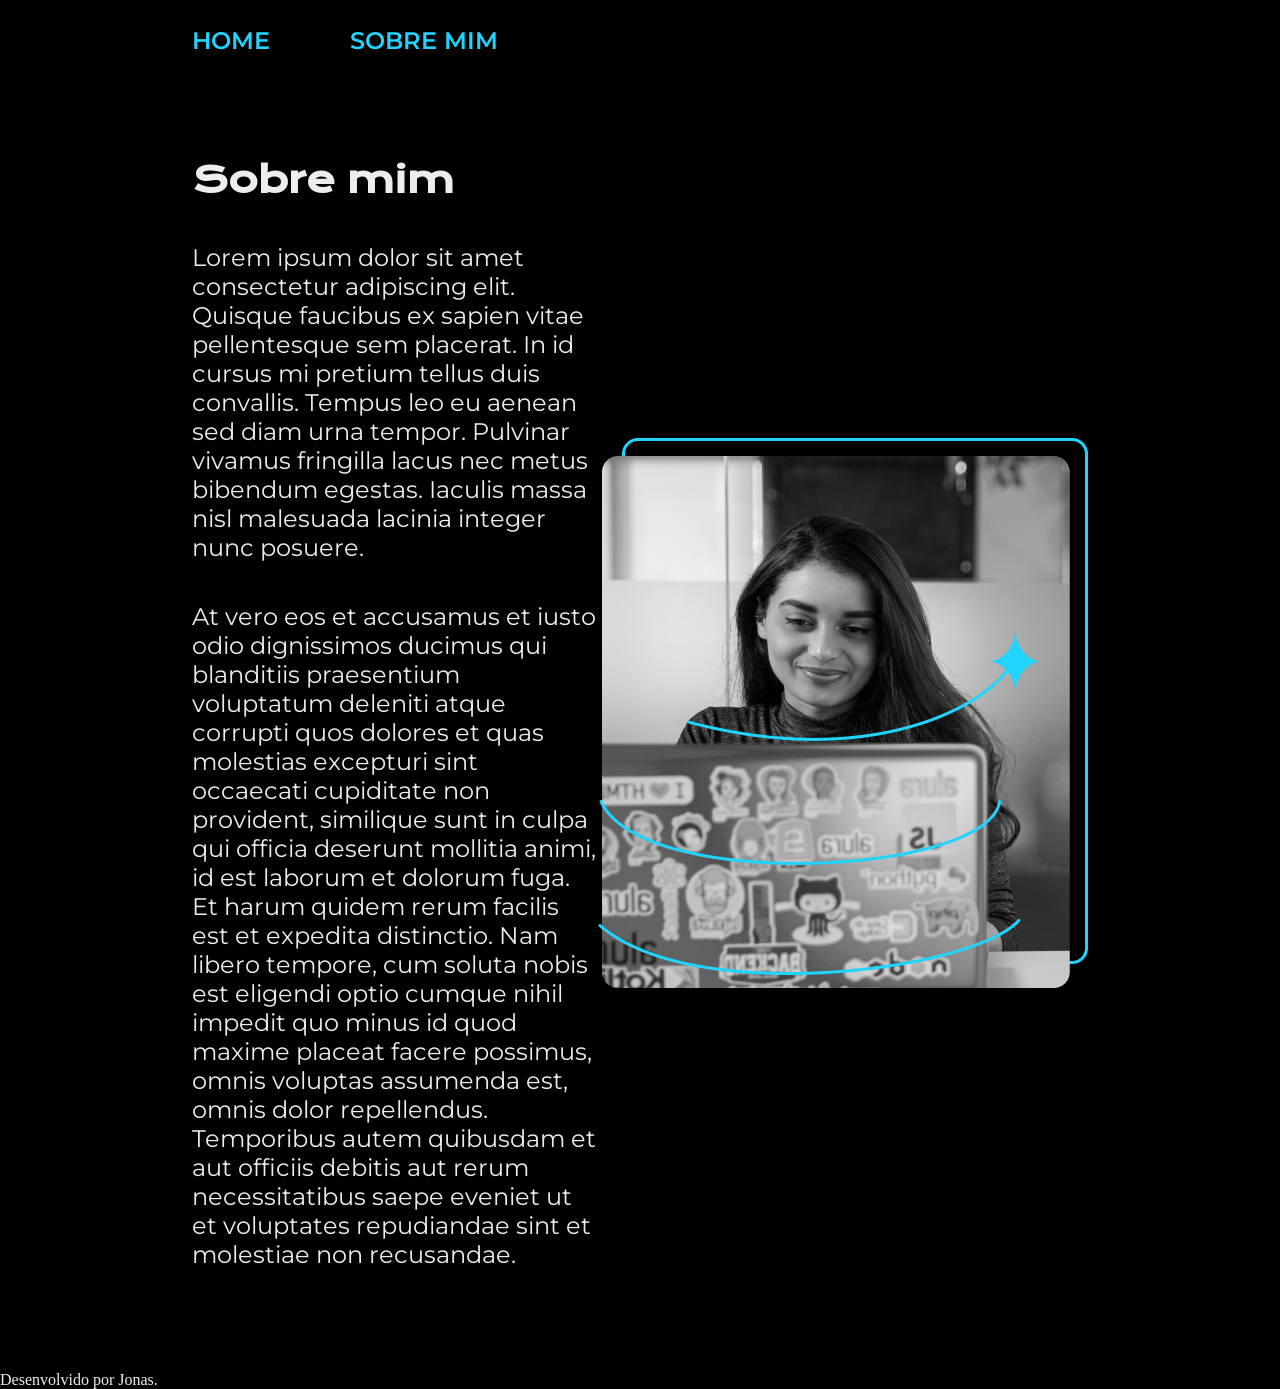
==== about.html @ 860b4fb9 "adicionando os documentos do projeto" ====
<!DOCTYPE html>
<html lang="pt-br">
<head>
    <meta charset="UTF-8">
    <meta name="viewport" content="width=device-width, initial-scale=1.0">
    <title>Sobre mim</title>

    <link rel="stylesheet" href="./styles/style.css">
</head>
<body>
    <header class="cabecalho">
        <nav class="cabecalho__menu">
            <a class="cabecalho__menu__link" href="index.html">Home</a>
            <a class="cabecalho__menu__link" href="about.html">Sobre mim</a>
        </nav>
    </header>
    <main class="apresentacao">
        <section class="apresentacao__conteudo">
            <h1 class="apresentacao__conteudo__titulo">Sobre mim</h1>
            <p class="apresentacao__conteudo__texto">Lorem ipsum dolor sit amet consectetur adipiscing elit. Quisque faucibus ex sapien vitae pellentesque sem placerat. In id cursus mi pretium tellus duis convallis. Tempus leo eu aenean sed diam urna tempor. Pulvinar vivamus fringilla lacus nec metus bibendum egestas. Iaculis massa nisl malesuada lacinia integer nunc posuere.</p>
            <p class="apresentacao__conteudo__texto">At vero eos et accusamus et iusto odio dignissimos ducimus qui blanditiis praesentium voluptatum deleniti atque corrupti quos dolores et quas molestias excepturi sint occaecati cupiditate non provident, similique sunt in culpa qui officia deserunt mollitia animi, id est laborum et dolorum fuga. Et harum quidem rerum facilis est et expedita distinctio. Nam libero tempore, cum soluta nobis est eligendi optio cumque nihil impedit quo minus id quod maxime placeat facere possimus, omnis voluptas assumenda est, omnis dolor repellendus. Temporibus autem quibusdam et aut officiis debitis aut rerum necessitatibus saepe eveniet ut et voluptates repudiandae sint et molestiae non recusandae.</p>
        </section>
        <img src="./assets/Imagem.png" alt="Foto da Joana Santos programando">
    </main>
    <footer class="footer">
         <p>Desenvolvido por Jonas.</p>
    </footer>
</body>
</html>
---- styles/style.css ----
@import url('https://fonts.googleapis.com/css2?family=Krona+One&family=Montserrat:wght@400;600&display=swap');

:root {
    --cor-primaria: #000000;
    --cor-secundaria:#f6f6f6f6;
    --cor-terciaria: #22D4FD;
    --cor-hover: #272727;

    --fonte-primaria: 'Krona One', sans-serif;
    --fonte-secundaria: 'Montserrat', sans-serif;
}
*{
    margin: 0;
    padding: 0;
}

body{
    box-sizing: border-box;
    background-color: var(--cor-primaria);
    color: var(--cor-secundaria);
}

.cabecalho {
    padding: 2% 0 0 15%;
}

.cabecalho__menu {
    display: flex;
    gap: 80px;
}

.cabecalho__menu__link {
    font-family: var(--fonte-secundaria);
    font-size: 24px;
    font-weight: 600;
    color: var(--cor-terciaria);
    text-decoration: none;
    text-transform: uppercase;
}

.apresentacao{
    padding: 8% 15%;
    display: flex;
    align-items: center;
    justify-content: space-between;
}

.apresentacao__conteudo{
    width: 615px;
    display: flex;
    flex-direction: column;
    gap: 40px;
}

.apresentacao__conteudo__titulo{
    font-size: 36px;
    font-family: var(--fonte-primaria);
}


.titulo-destaque{
    color: var(--cor-terciaria);
}

.apresentacao__conteudo__texto{
    font-size: 24px;
    font-family: var(--fonte-secundaria);
}

.apresentacao__links{
    display: flex;
    flex-direction: column;
    justify-content: space-between;
    align-items: center;
    gap: 32px;  /*Espaçamento entre os elementos dentro da classe pai*/
}

.apresentacao__links__subtitulo{
    font-family: var(--fonte-primaria);
    font-weight: 400;
    font-size: 24px;
}

.apresentacao__links__link{
    display: flex;
    justify-content: center;
    gap: 16px;
    border: 2px solid var(--cor-terciaria);
    width: 378px;
    text-align: center;
    border-radius: 8px;
    font-size: 24px;
    font-weight: 600;
    padding: 21.5px 0;
    text-decoration: none;
    color: var(--cor-secundaria);
    font-family: var(--fonte-secundaria);
}

.apresentacao__links__link:hover{
    background-color: var(--cor-hover);
}

.rodape {
    color: var(--cor-primaria);
    background-color: var(--cor-terciaria);
    padding: 24px;
    text-align: center;
    font-family: var(--fonte-secundaria);
    font-size: 24px;
}
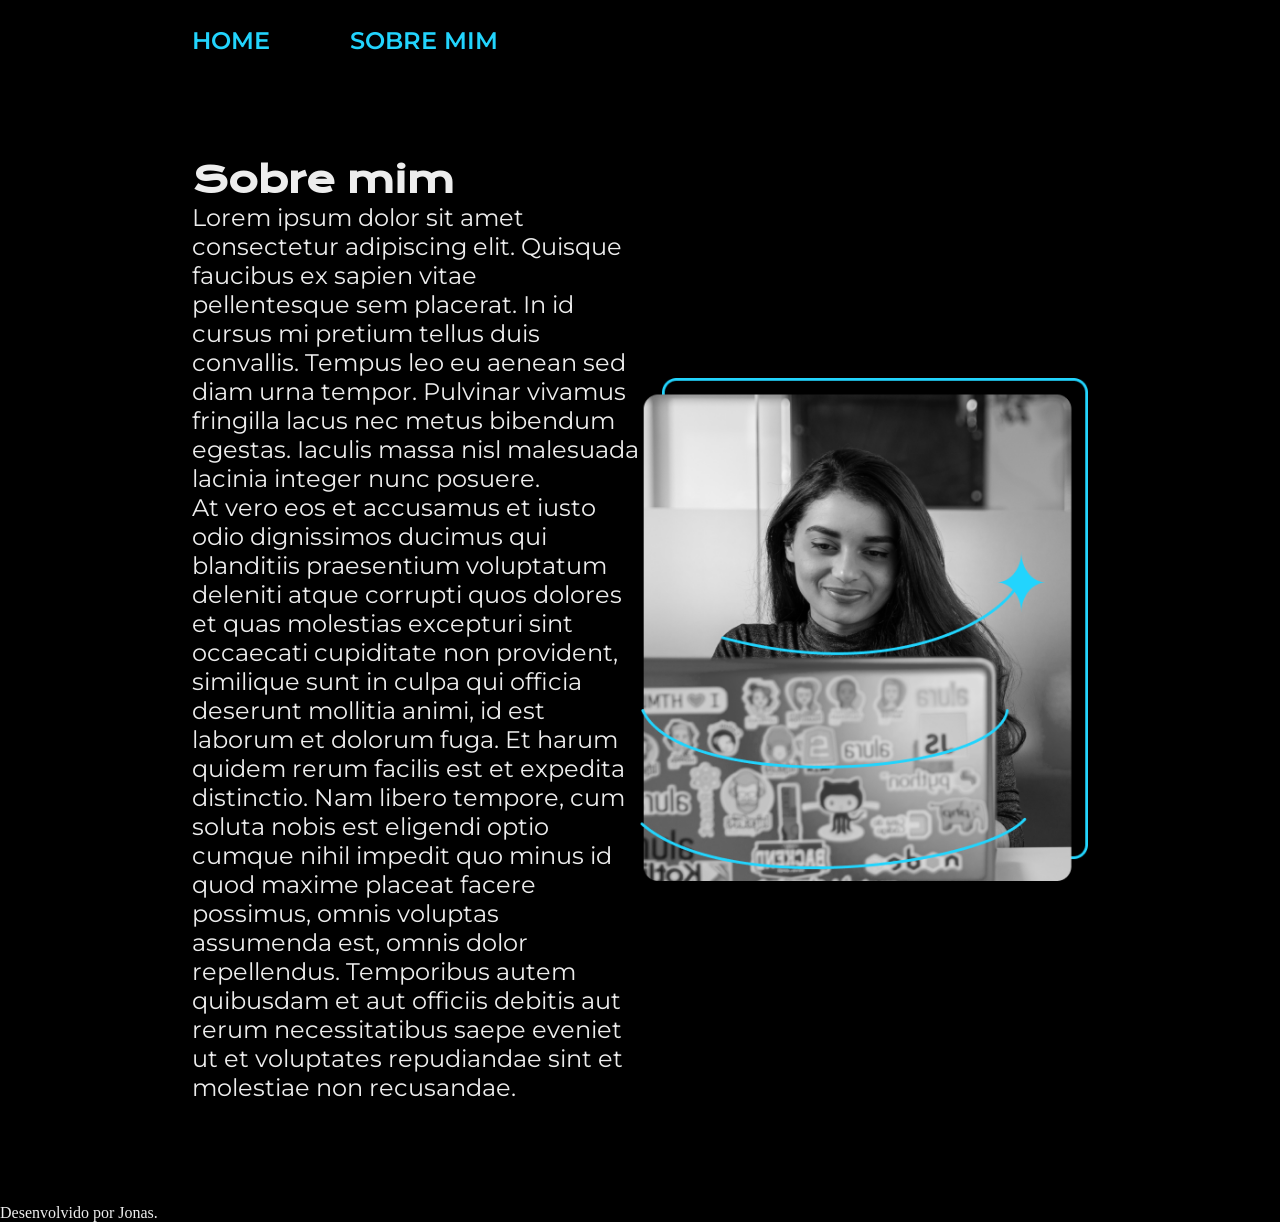
==== commit 49a9cbb8: "alterando o tamanho das fontes da pagina de px para porcentagem %" ====
--- a/about.html
+++ b/about.html
@@ -20,7 +20,7 @@
             <p class="apresentacao__conteudo__texto">Lorem ipsum dolor sit amet consectetur adipiscing elit. Quisque faucibus ex sapien vitae pellentesque sem placerat. In id cursus mi pretium tellus duis convallis. Tempus leo eu aenean sed diam urna tempor. Pulvinar vivamus fringilla lacus nec metus bibendum egestas. Iaculis massa nisl malesuada lacinia integer nunc posuere.</p>
             <p class="apresentacao__conteudo__texto">At vero eos et accusamus et iusto odio dignissimos ducimus qui blanditiis praesentium voluptatum deleniti atque corrupti quos dolores et quas molestias excepturi sint occaecati cupiditate non provident, similique sunt in culpa qui officia deserunt mollitia animi, id est laborum et dolorum fuga. Et harum quidem rerum facilis est et expedita distinctio. Nam libero tempore, cum soluta nobis est eligendi optio cumque nihil impedit quo minus id quod maxime placeat facere possimus, omnis voluptas assumenda est, omnis dolor repellendus. Temporibus autem quibusdam et aut officiis debitis aut rerum necessitatibus saepe eveniet ut et voluptates repudiandae sint et molestiae non recusandae.</p>
         </section>
-        <img src="./assets/Imagem.png" alt="Foto da Joana Santos programando">
+        <img class="apresentacao__imagem" src="./assets/Imagem.png" alt="Foto da Joana Santos programando">
     </main>
     <footer class="footer">
          <p>Desenvolvido por Jonas.</p>
--- a/styles/style.css
+++ b/styles/style.css
@@ -31,29 +31,29 @@
 
 .cabecalho__menu__link {
     font-family: var(--fonte-secundaria);
-    font-size: 24px;
+    font-size: 1.5rem;
     font-weight: 600;
     color: var(--cor-terciaria);
     text-decoration: none;
     text-transform: uppercase;
 }
 
-.apresentacao{
+.apresentacao {
     padding: 8% 15%;
     display: flex;
     align-items: center;
     justify-content: space-between;
 }
 
-.apresentacao__conteudo{
-    width: 615px;
+.apresentacao__conteudov{
+    width: 50%;
     display: flex;
     flex-direction: column;
     gap: 40px;
 }
 
 .apresentacao__conteudo__titulo{
-    font-size: 36px;
+    font-size: 2.25rem;
     font-family: var(--fonte-primaria);
 }
 
@@ -63,7 +63,7 @@
 }
 
 .apresentacao__conteudo__texto{
-    font-size: 24px;
+    font-size: 1.5rem;
     font-family: var(--fonte-secundaria);
 }
 
@@ -78,18 +78,18 @@
 .apresentacao__links__subtitulo{
     font-family: var(--fonte-primaria);
     font-weight: 400;
-    font-size: 24px;
+    font-size: 1.5rem;
 }
 
-.apresentacao__links__link{
+.apresentacao__links__navegacao {
     display: flex;
     justify-content: center;
     gap: 16px;
     border: 2px solid var(--cor-terciaria);
-    width: 378px;
+    width: 50%;
     text-align: center;
     border-radius: 8px;
-    font-size: 24px;
+    font-size: 1.5rem;
     font-weight: 600;
     padding: 21.5px 0;
     text-decoration: none;
@@ -101,11 +101,15 @@
     background-color: var(--cor-hover);
 }
 
+.apresentacao__imagem {
+    width: 50%;
+}
+
 .rodape {
     color: var(--cor-primaria);
     background-color: var(--cor-terciaria);
     padding: 24px;
     text-align: center;
     font-family: var(--fonte-secundaria);
-    font-size: 24px;
+    font-size: 1.5rem;
 }
